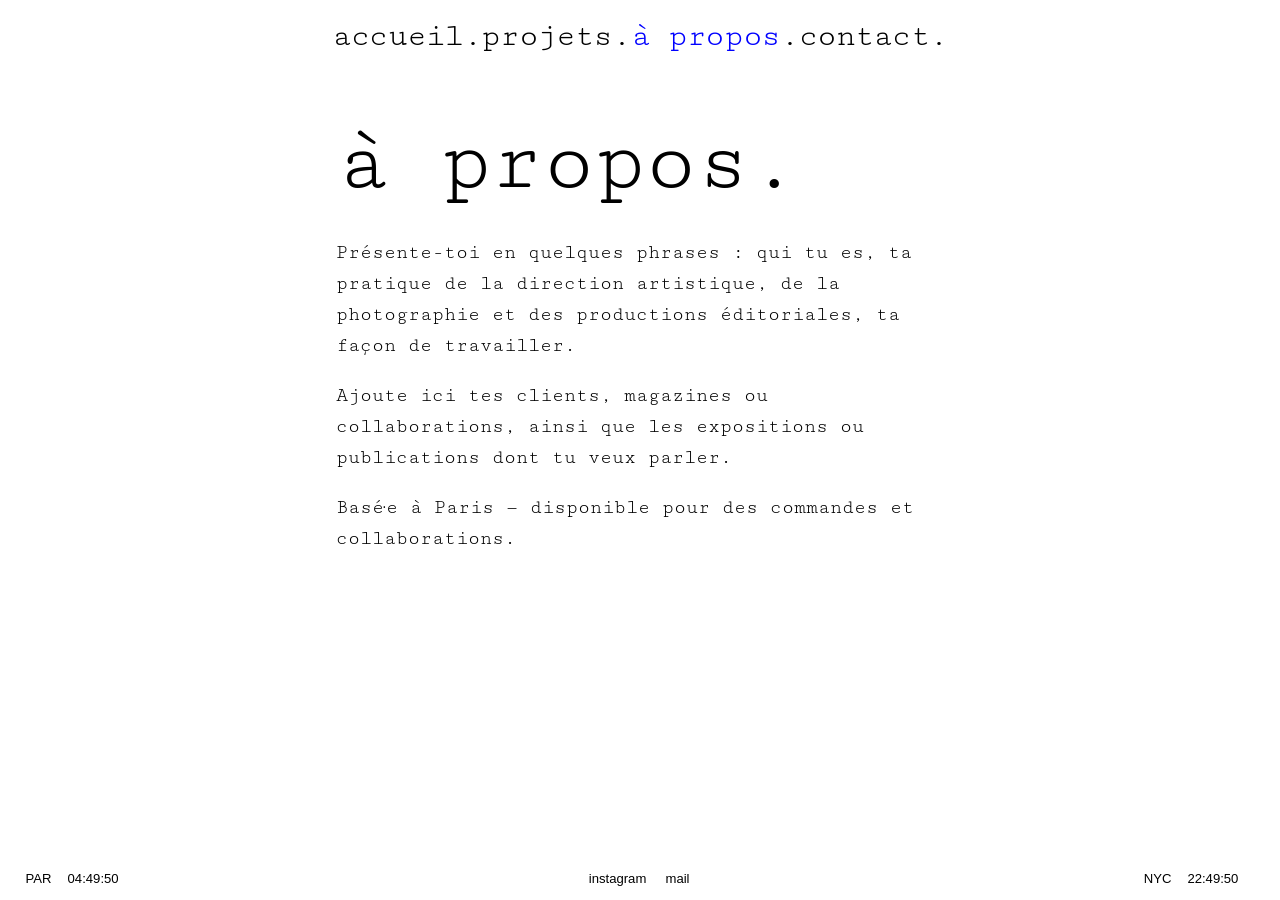
==== about.html @ a55da084 "Add files via upload" ====
<!doctype html>
<html lang="fr">
<head>
  <meta charset="utf-8">
  <meta name="viewport" content="width=device-width, initial-scale=1">
  <title>À propos — Ton Nom</title>
  <link rel="stylesheet" href="style.css">
</head>
<body data-page="about">
  <main class="text-page">
    <h1>à propos.</h1>
    <p>Présente-toi en quelques phrases : qui tu es, ta pratique de la direction artistique, de la photographie et des productions éditoriales, ta façon de travailler.</p>
    <p>Ajoute ici tes clients, magazines ou collaborations, ainsi que les expositions ou publications dont tu veux parler.</p>
    <p>Basé·e à Paris — disponible pour des commandes et collaborations.</p>
  </main>
  <script src="projects.js"></script>
  <script src="script.js"></script>
</body>
</html>
---- style.css ----
@import url('https://fonts.googleapis.com/css2?family=Cutive+Mono&family=Monsieur+La+Doulaise&display=swap');

:root { --blue: #0000ff; --ink: #000; --bg: #fff; }
* { box-sizing: border-box; margin: 0; padding: 0; }
html { scroll-behavior: smooth; }
body {
  background: var(--bg);
  color: var(--ink);
  font-family: 'Cutive Mono', 'Courier New', monospace;
  min-height: 100vh;
  overflow-x: hidden;
}
a { color: inherit; text-decoration: none; }

/* ---------- Navigation ---------- */
.nav { text-align: center; letter-spacing: -0.04em; }
.nav a:hover, .nav a.on { color: var(--blue); }
.nav.big { font-size: clamp(2.6rem, 8.4vw, 9rem); line-height: 0.88; padding: 0 2vw; position: relative; z-index: 3; }
.nav.small { font-size: clamp(1.3rem, 2.6vw, 2.2rem); line-height: 1; padding: 1.2rem 2vw; }

/* ---------- Accueil ---------- */
.hero {
  position: relative;
  min-height: 100svh;
  display: flex;
  flex-direction: column;
  align-items: center;
  padding-bottom: 5rem;
}
.wordmark-wrap { flex: 1; display: flex; align-items: center; justify-content: center; width: 100%; }
.wordmark {
  font-family: 'Monsieur La Doulaise', cursive;
  font-size: clamp(5rem, 17vw, 16rem);
  line-height: 1;
  color: transparent;
  -webkit-text-stroke: 1px #222;
  text-align: center;
  position: relative;
  z-index: 2;
}
.float {
  position: absolute;
  font-size: 1.1rem;
  opacity: 0.8;
  pointer-events: none;
  transition: transform 0.6s ease-out;
  z-index: 1;
}
.pill {
  display: inline-block;
  border: 1px solid var(--blue);
  color: var(--blue);
  border-radius: 999px;
  padding: 0.35rem 1.6rem 0.5rem;
  font-size: clamp(1.4rem, 3vw, 2.4rem);
  line-height: 1.1;
  position: relative;
  z-index: 3;
  transition: background 0.2s, color 0.2s;
}
.pill:hover { background: var(--blue); color: #fff; }

/* ---------- Grille de projets ---------- */
#projets { padding: 4rem 4vw 9rem; }
.filters { display: flex; flex-wrap: wrap; gap: 0.4rem 1.4rem; justify-content: center; margin-bottom: 4rem; font-size: 1.1rem; }
.filters button { all: unset; cursor: pointer; }
.filters button:hover, .filters button.on { color: var(--blue); text-decoration: underline; text-underline-offset: 4px; }
.scatter { display: grid; grid-template-columns: repeat(4, 1fr); gap: 6rem 3rem; align-items: start; }
.card { display: block; transform: translateY(var(--y)) rotate(var(--r)); transition: transform 0.35s ease; }
.card:hover { transform: translateY(var(--y)) rotate(0deg) scale(1.04); }
.card[hidden] { display: none; }
.card img { width: 100%; display: block; }
.ph { width: 100%; aspect-ratio: var(--ar, 4/5); background: #ececec; }
.card figcaption { text-align: center; font-size: 0.95rem; margin-top: 0.7rem; line-height: 1.25; }

/* ---------- Page projet ---------- */
.project { padding: 1rem 4vw 8rem; }
.project .media { display: block; max-width: min(1100px, 100%); margin: 0 auto 1.5rem; }
.project img.media { width: 100%; height: auto; }
.project div.media { width: 100%; aspect-ratio: var(--ar, 3/2); background: #ececec; }
.project h1 { font-weight: 400; font-size: clamp(2.6rem, 8vw, 8rem); line-height: 0.95; letter-spacing: -0.04em; text-align: center; margin: 3rem 0 1rem; }
.project .meta { text-align: center; font-size: 1.1rem; margin-bottom: 1.5rem; }
.project .desc { max-width: 38rem; margin: 0 auto 3rem; font-size: 1.15rem; line-height: 1.5; text-align: center; }
.pager { display: flex; justify-content: space-between; font-size: 1.3rem; max-width: 1100px; margin: 0 auto; }
.pager a:hover { color: var(--blue); }

/* ---------- Pages texte ---------- */
.text-page { max-width: 46rem; margin: 3rem auto 8rem; padding: 0 5vw; font-size: 1.25rem; line-height: 1.55; }
.text-page h1 { font-weight: 400; font-size: clamp(2.6rem, 7vw, 6rem); line-height: 0.95; letter-spacing: -0.04em; margin-bottom: 2rem; }
.text-page p { margin-bottom: 1.2rem; }
.text-page a { color: var(--blue); text-decoration: underline; text-underline-offset: 4px; }

/* ---------- Pied de page fixe ---------- */
.foot {
  position: fixed; left: 0; right: 0; bottom: 0;
  display: flex; justify-content: space-between; align-items: flex-end;
  padding: 0.9rem 2vw;
  font-family: Arial, Helvetica, sans-serif; font-size: 0.82rem;
  color: #fff; mix-blend-mode: difference;
  z-index: 10; pointer-events: none;
}
.foot a { pointer-events: auto; margin: 0 0.6rem; }
.foot a:hover { text-decoration: underline; }
.foot .clock span { margin-right: 1rem; }

/* ---------- Mobile ---------- */
@media (max-width: 900px) {
  .scatter { grid-template-columns: repeat(2, 1fr); gap: 4rem 1.5rem; }
}
@media (max-width: 520px) {
  .foot { font-size: 0.7rem; }
  .foot .clock span { margin-right: 0.4rem; }
}
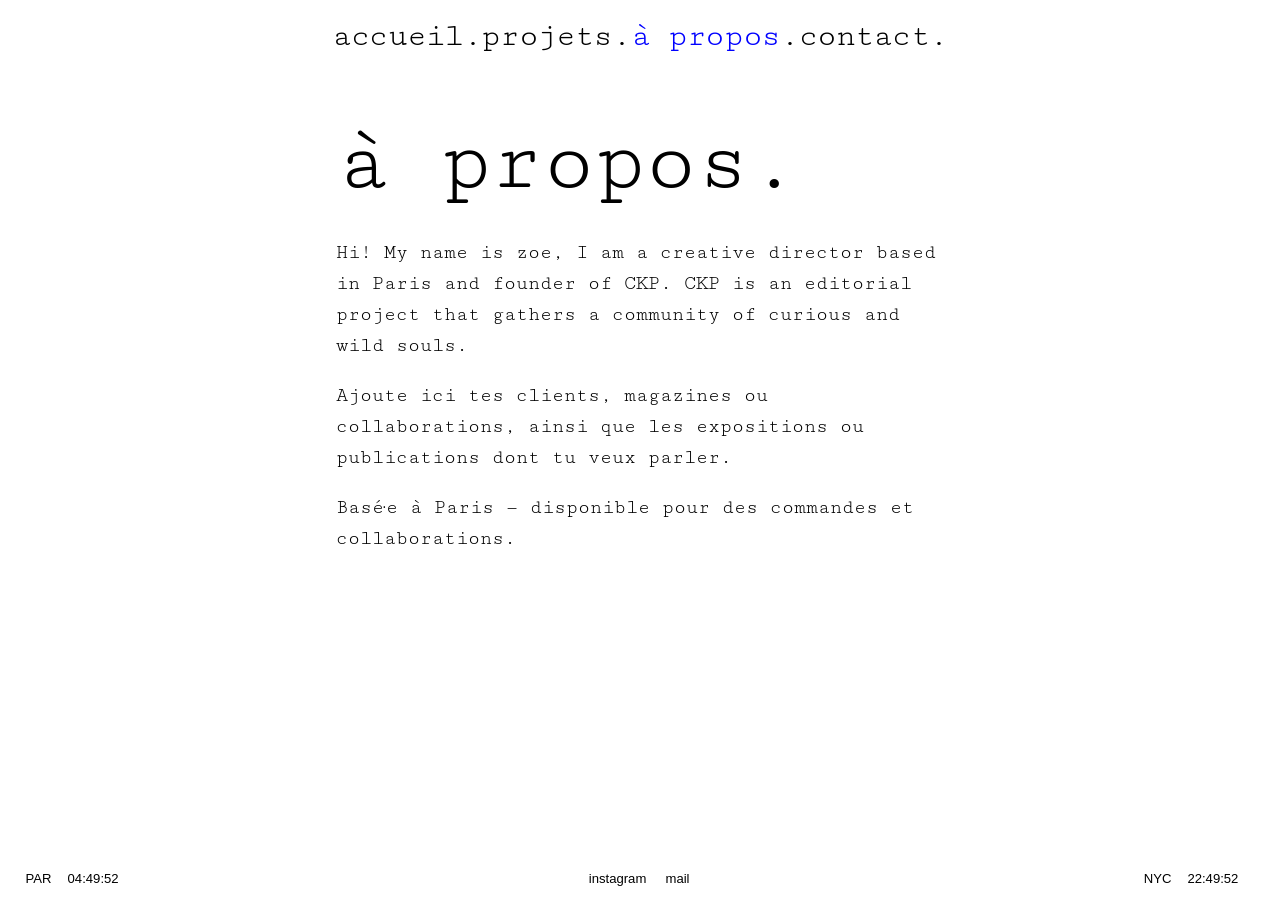
==== commit 6bdf99ac: "Update about.html" ====
--- a/about.html
+++ b/about.html
@@ -9,7 +9,7 @@
 <body data-page="about">
   <main class="text-page">
     <h1>à propos.</h1>
-    <p>Présente-toi en quelques phrases : qui tu es, ta pratique de la direction artistique, de la photographie et des productions éditoriales, ta façon de travailler.</p>
+    <p>Hi! My name is zoe, I am a creative director based in Paris and founder of CKP. CKP is an editorial project that gathers a community of curious and wild souls. </p>
     <p>Ajoute ici tes clients, magazines ou collaborations, ainsi que les expositions ou publications dont tu veux parler.</p>
     <p>Basé·e à Paris — disponible pour des commandes et collaborations.</p>
   </main>
